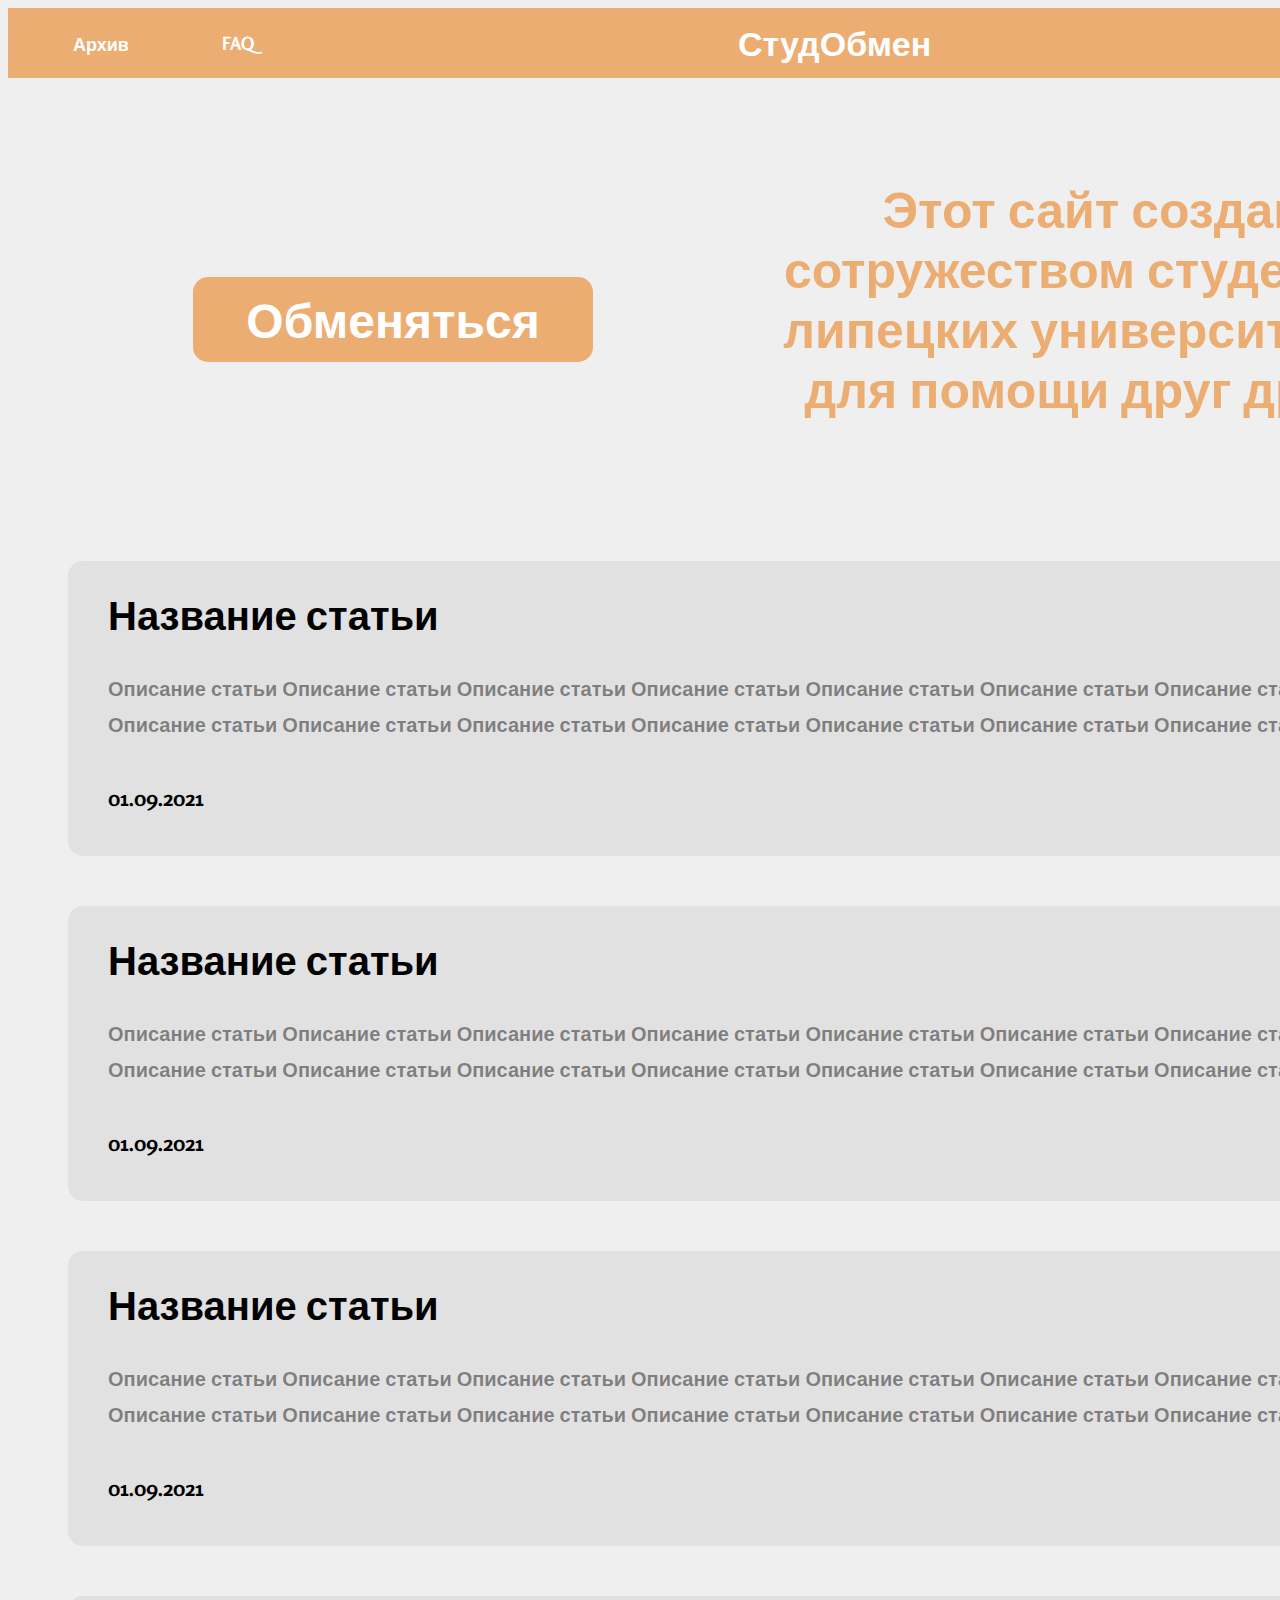
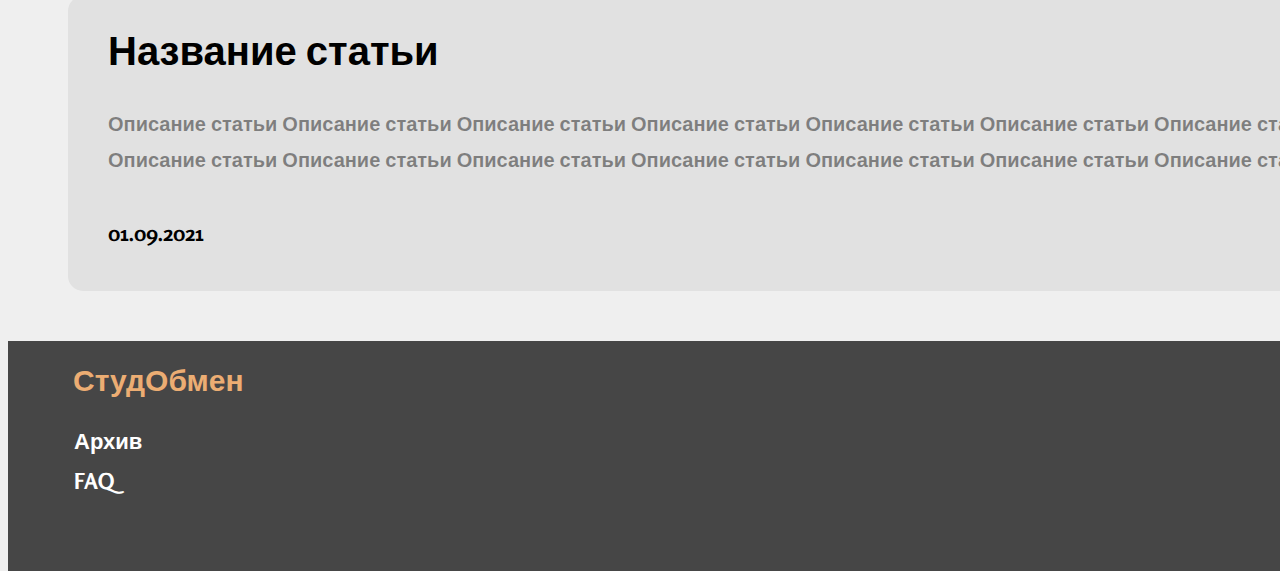
==== index.html @ db9eccbe "3212" ====
<!DOCTYPE html>
<html lang="ru">
<head>
    <meta charset="UTF-8">
    <meta http-equiv="X-UA-Compatible" content="IE=edge">
    <meta name="viewport" content="width=\, initial-scale=1.0">
    <link rel="stylesheet" href="style.css">
    <link rel="preconnect" href="https://fonts.googleapis.com">
    <link rel="preconnect" href="https://fonts.gstatic.com" crossorigin>
    <link href="https://fonts.googleapis.com/css2?family=Rosario:wght@300;400;500;600;700&display=swap" rel="stylesheet">
    <title>СтудОбмен</title>
</head>

<body>
    <header>
        <button class="header__button1">Архив</button>
        <button class="header__button2">FAQ</button>
        <h1 class="header__h1">СтудОбмен</h1>
        <button class="header__button3">Вход</button>
        <a class="header__button4" href="file:///Users/efimdolgov/Desktop/%D0%9E%D1%82%D1%80%D1%83%D0%B1%D1%8F%D0%BD%D0%BD%D0%B8%D0%BA%D0%BE%D0%B2%D0%B0/regisration/registrationPage.html">Регистрация</a>
    </header>
    <section class="title">
        <button class="title__button">Обменяться</button>
        <h2 class="title__h2">Этот сайт создан </br>сотружеством студентов </br>липецких университетов </br>для помощи друг другу</h2>
    </section>
    <section class="wrapper">
        <div class="wrapper__div">
            <div class="div__div">
                <h3 class="div__h3">Название статьи</h3>
                <p class="div__p">Описание статьи Описание статьи Описание статьи Описание статьи 
                   Описание статьи Описание статьи Описание статьи Описание статьи</br> Описание статьи Описание статьи 
                   Описание статьи Описание статьи Описание статьи Описание статьи Описание статьи Описание статьи</p>
            </div>
            <div class="div__div2">
                <p class="div2__p">01.09.2021</p>
                <button class="div2__button">Посмотреть</button>
            </div>
        </div>
        <div class="wrapper__div">
            <div class="div__div">
                <h3 class="div__h3">Название статьи</h3>
                <p class="div__p">Описание статьи Описание статьи Описание статьи Описание статьи 
                   Описание статьи Описание статьи Описание статьи Описание статьи </br> Описание статьи Описание статьи 
                   Описание статьи Описание статьи Описание статьи Описание статьи Описание статьи Описание статьи</p>
            </div>
            <div class="div__div2">
                <p class="div2__p">01.09.2021</p>
                <button class="div2__button">Посмотреть</button>
            </div>
        </div>
        <div class="wrapper__div">
            <div class="div__div">
                <h3 class="div__h3">Название статьи</h3>
                <p class="div__p">Описание статьи Описание статьи Описание статьи Описание статьи 
                   Описание статьи Описание статьи Описание статьи Описание статьи</br> Описание статьи Описание статьи 
                   Описание статьи Описание статьи Описание статьи Описание статьи Описание статьи Описание статьи</p>
            </div>
            <div class="div__div2">
                <p class="div2__p">01.09.2021</p>
                <button class="div2__button">Посмотреть</button>
            </div>
        </div>
        <div class="wrapper__div">
            <div class="div__div">
                <h3 class="div__h3">Название статьи</h3>
                <p class="div__p">Описание статьи Описание статьи Описание статьи Описание статьи 
                   Описание статьи Описание статьи Описание статьи Описание статьи</br> Описание статьи Описание статьи 
                   Описание статьи Описание статьи Описание статьи Описание статьи Описание статьи Описание статьи</p>
            </div>
            <div class="div__div2">
                <p class="div2__p">01.09.2021</p>
                <button class="div2__button">Посмотреть</button>
            </div>
        </div>
    </section>
    <footer>
        <button class="footer__button1">СтудОбмен</button>
        <div class="footer__div1">
            <button class="footer__button2">Архив</button>
            <button class="footer__button3">Вход</button>
        </div>
        <div class="footer__div2">
            <button class="footer__button2">FAQ</button>
            <button class="footer__button3">Регистрация</button>
        </div>
        <p class="footer__p">Этот сайт создан сотружеством студентов </br>липецких университетов для помощи друг другу</p>
    </footer>
</body>
</html>
---- style.css ----
@import url('https://fonts.googleapis.com/css2?family=Rosario:wght@300;400;500;600;700&display=swap');

* {
    font-family: 'Rosario', sans-serif;
    font-style: normal;
    font-weight: 400;
}

body {
    width: 1680px;
    height: 1588px;
    
    background: #EFEFEF;
}

header {
    width: 1680px;
    height: 70px;  
    display: flex;
    align-items: center;
    

    background: #ECAD73;  
}

.header__button1 {
    padding-left: 50px;

    width: 100px;
    height: 30px;
    background: #ECAD73;
    cursor: pointer;
    border: none;

    width: 100px;
    height: 22px;
    font-weight: bold;
    font-size: 18px;
    line-height: 22px;
    margin-right: 40px;
    margin-left: 15px;

    color: #FFFFFF;    
}

.header__button2 {
    width: 150px;
    height: 30px;
    background: #ECAD73;
    cursor: pointer;
    border: none;

    font-weight: bold;
    font-size: 18px;
    line-height: 22px;
    margin-right: 375px;

    color: #FFFFFF;
}

.header__h1 {
    padding-left: 50px;

    width: 202px;
    height: 41px;
    font-weight: bold;
    font-size: 34px;
    line-height: 41px;
    margin-right: 385px;
    
    color: #FFFFFF;    
}

.header__button3 {
    padding-left: 35px;

    width: 170px;
    height: 30px;
    background: #ECAD73;
    cursor: pointer;
    border: none;

    width: 46px;
    height: 22px;
    font-weight: bold;
    font-size: 18px;
    line-height: 22px;
    margin-right: 40px;
    
    color: #FFFFFF;
}

.header__button4 {
    padding-left: 60px;
    text-decoration: none;

    width: 170px;
    height: 30px;
    background: #ECAD73;
    cursor: pointer;
    border: none;

    width: 121px;
    height: 22px;
    font-weight: bold;
    font-size: 18px;
    line-height: 22px;

    color: #FFFFFF;

}

.title {
    width: 1250px;
    padding: 60px 185px 20px 185px;
    display: flex;
    justify-content: space-between;
    align-items: center;
}

.title__button {
    width: 400px;
    height: 85px;
    background: #ECAD73;
    border-radius: 15px;
    font-weight: bold;
    font-size: 48px;
    line-height: 58px;
    cursor: pointer;
    border: none;

    color: #FFFFFF;
}

.title__h2 {
    width: 700px;
    height: 280px;
    font-weight: bold;
    font-size: 50px;
    line-height: 60px;
    text-align: center;
    
    color: #ECAD73;        
}

.wrapper {
    padding: 0 40px 0 60px;
}

.wrapper__div {
    width: 1560px;
    height: 295px;
    margin-bottom: 50px;
    background: #E1E1E1;
    border-radius: 15px;
}

.div__h3 {
    width: 400px;
    height: 30px;
    padding-top: 40px;
    padding-left: 40px;
    font-weight: bold;
    font-size: 40px;
    line-height: 29px;

    color: #000000;    
}

.div__p {
    padding-left: 40px;
    font-weight: bold;
    font-size: 20px;
    line-height: 36px;
    
    color: rgba(0, 0, 0, 0.44);
    
}

.div__div2 {
    display: flex;
    justify-content: space-between;
    padding: 0 40px 0 40px;
}

.div2__p {
    font-weight: bold;
    font-size: 22px;
    line-height: 27px;

    color: #000000;
}

.div2__button {
    width: 200px;
    height: 60px;
    background: #ECAD73;
    border-radius: 15px;
    font-weight: bold;
    font-size: 22px;
    line-height: 27px;
    border: none;
    cursor: pointer;

    color: #FFFFFF;  
}

footer {
    width: 1680px;
    height: 230px;
    left: 0px;
    top: 1415px;

    background: #464646;
}

.footer__button1 {
    padding-left: 65px;
    padding-top: 25px;
    padding-bottom: 60px;

    width: 170px;
    height: 30px;
    background: #464646;
    cursor: pointer;
    border: none;

    font-weight: bold;
    font-size: 30px;
    line-height: 29px;
  
    color: #ECAD73;
}

.footer__div1, .footer__div2 {
    padding-left: 60px;
    padding-right: 60px;
    padding-bottom: 10px;
    display: flex;
    justify-content: space-between;
}

.footer__button2 {
    width: 170px;
    height: 30px;
    background: #464646;
    cursor: pointer;
    border: none;

    font-weight: bold;
    font-size: 22px;
    line-height: 29px;
    text-align: left;
    color: #FFFFFF;
}

.footer__button3 {
    width: 170px;
    height: 30px;
    background: #464646;
    cursor: pointer;
    border: none;

    font-weight: bold;
    font-size: 22px;
    line-height: 29px;
    text-align: right;
    color: #FFFFFF;
}

.footer__p {
    padding-right: 60px;
    padding-top: 15px;

    font-weight: bold;
    font-size: 9px;
    line-height: 11px;
    text-align: right;
    
    color: #9B9898;
    
}
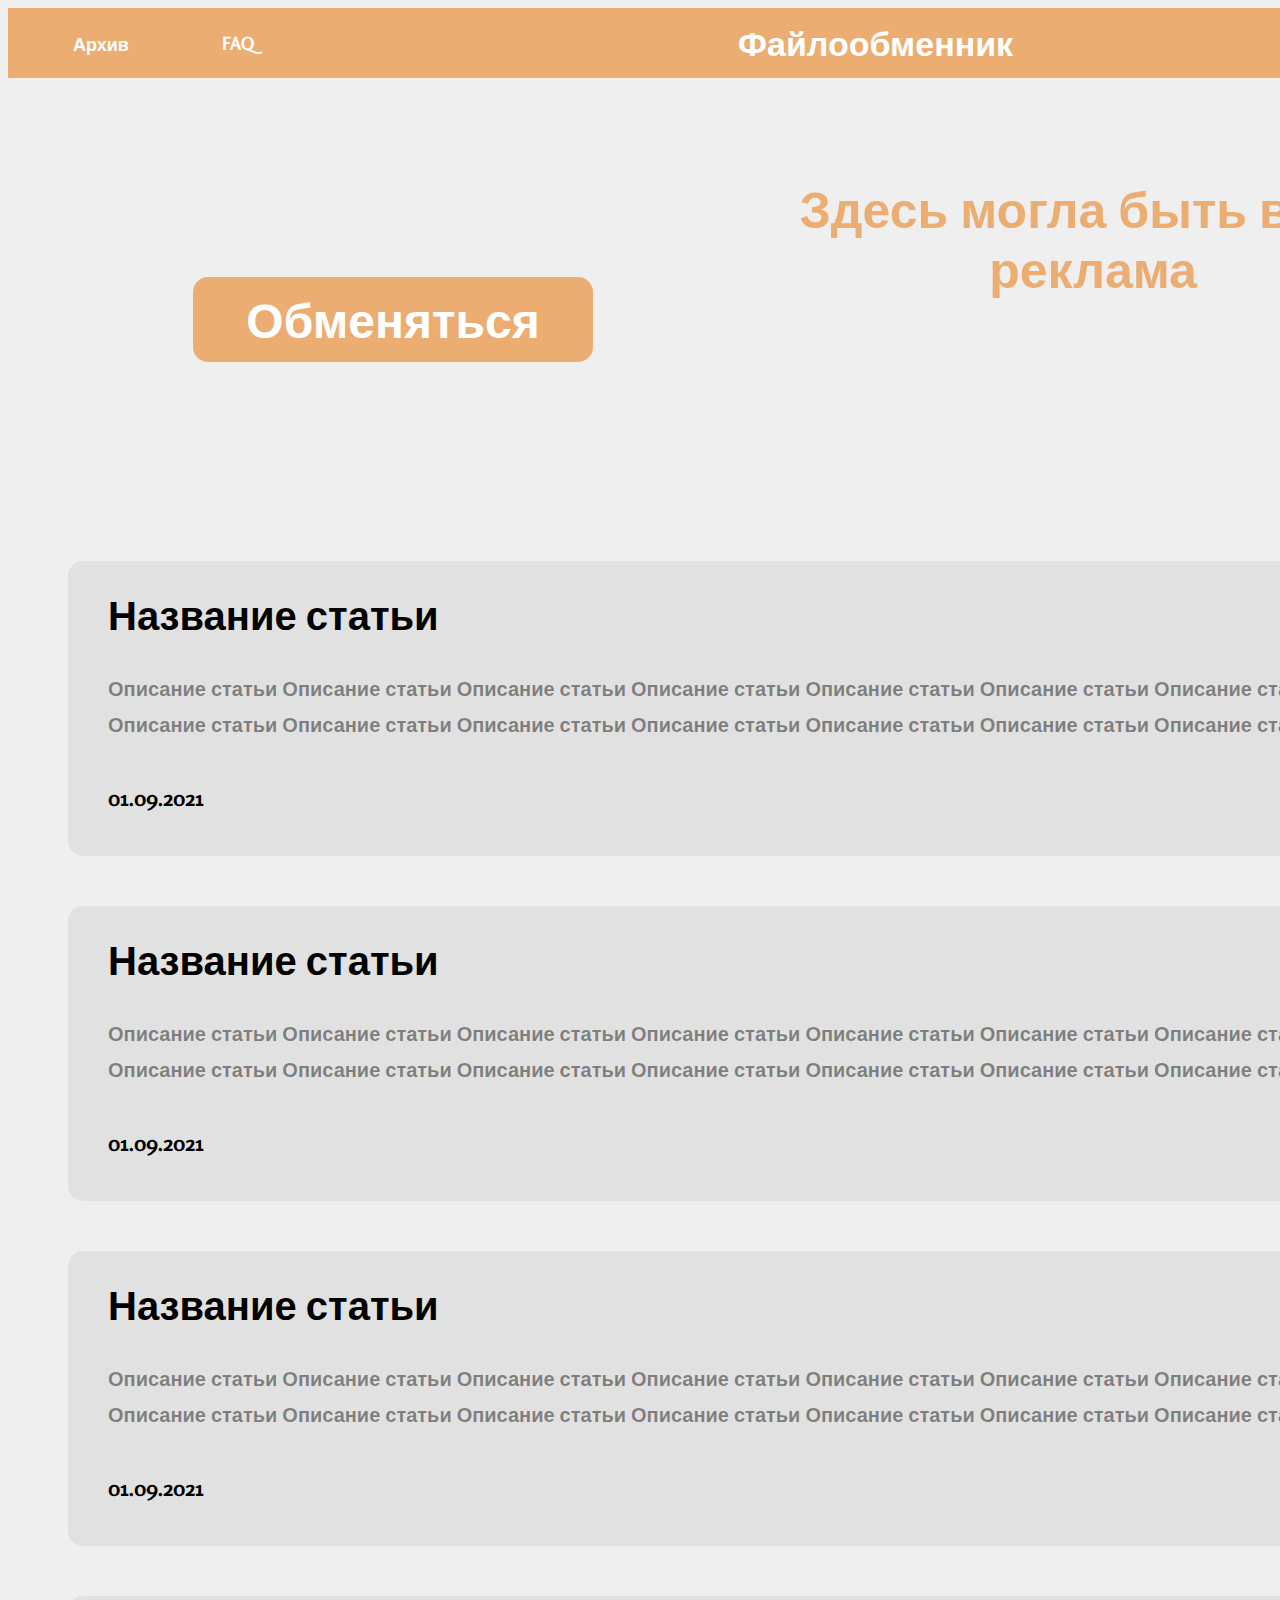
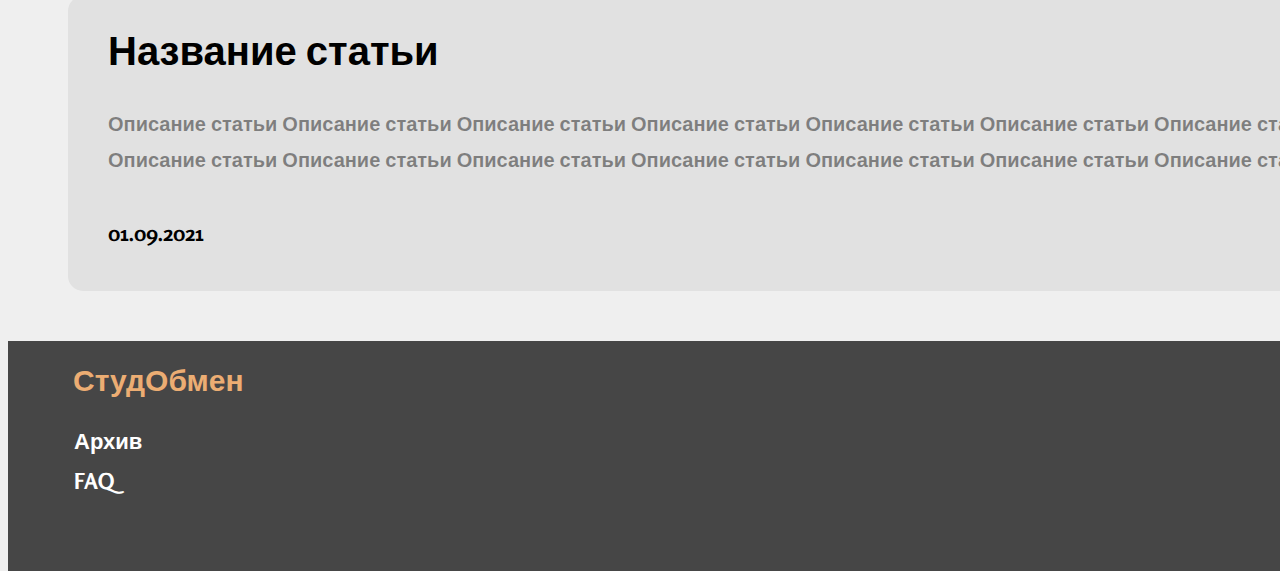
==== commit f8ce3edf: "675" ====
--- a/index.html
+++ b/index.html
@@ -1,5 +1,5 @@
 <!DOCTYPE html>
-<html lang="ru">
+<html lang="eu">
 <head>
     <meta charset="UTF-8">
     <meta http-equiv="X-UA-Compatible" content="IE=edge">
@@ -8,20 +8,20 @@
     <link rel="preconnect" href="https://fonts.googleapis.com">
     <link rel="preconnect" href="https://fonts.gstatic.com" crossorigin>
     <link href="https://fonts.googleapis.com/css2?family=Rosario:wght@300;400;500;600;700&display=swap" rel="stylesheet">
-    <title>СтудОбмен</title>
+    <title>Файлообменник</title>
 </head>
 
 <body>
     <header>
         <button class="header__button1">Архив</button>
         <button class="header__button2">FAQ</button>
-        <h1 class="header__h1">СтудОбмен</h1>
+        <h1 class="header__h1">Файлообменник</h1>
         <button class="header__button3">Вход</button>
-        <a class="header__button4" href="file:///Users/efimdolgov/Desktop/%D0%9E%D1%82%D1%80%D1%83%D0%B1%D1%8F%D0%BD%D0%BD%D0%B8%D0%BA%D0%BE%D0%B2%D0%B0/regisration/registrationPage.html">Регистрация</a>
+        <a class="header__button4" href="registrationPage.html">Регистрация</a>
     </header>
     <section class="title">
         <button class="title__button">Обменяться</button>
-        <h2 class="title__h2">Этот сайт создан </br>сотружеством студентов </br>липецких университетов </br>для помощи друг другу</h2>
+        <h2 class="title__h2">Здесь могла быть ваша реклама</h2>
     </section>
     <section class="wrapper">
         <div class="wrapper__div">
@@ -83,7 +83,7 @@
             <button class="footer__button2">FAQ</button>
             <button class="footer__button3">Регистрация</button>
         </div>
-        <p class="footer__p">Этот сайт создан сотружеством студентов </br>липецких университетов для помощи друг другу</p>
+        <p class="footer__p">© Сделано в России, 2021 г. Все права защищены.</p>
     </footer>
 </body>
 </html>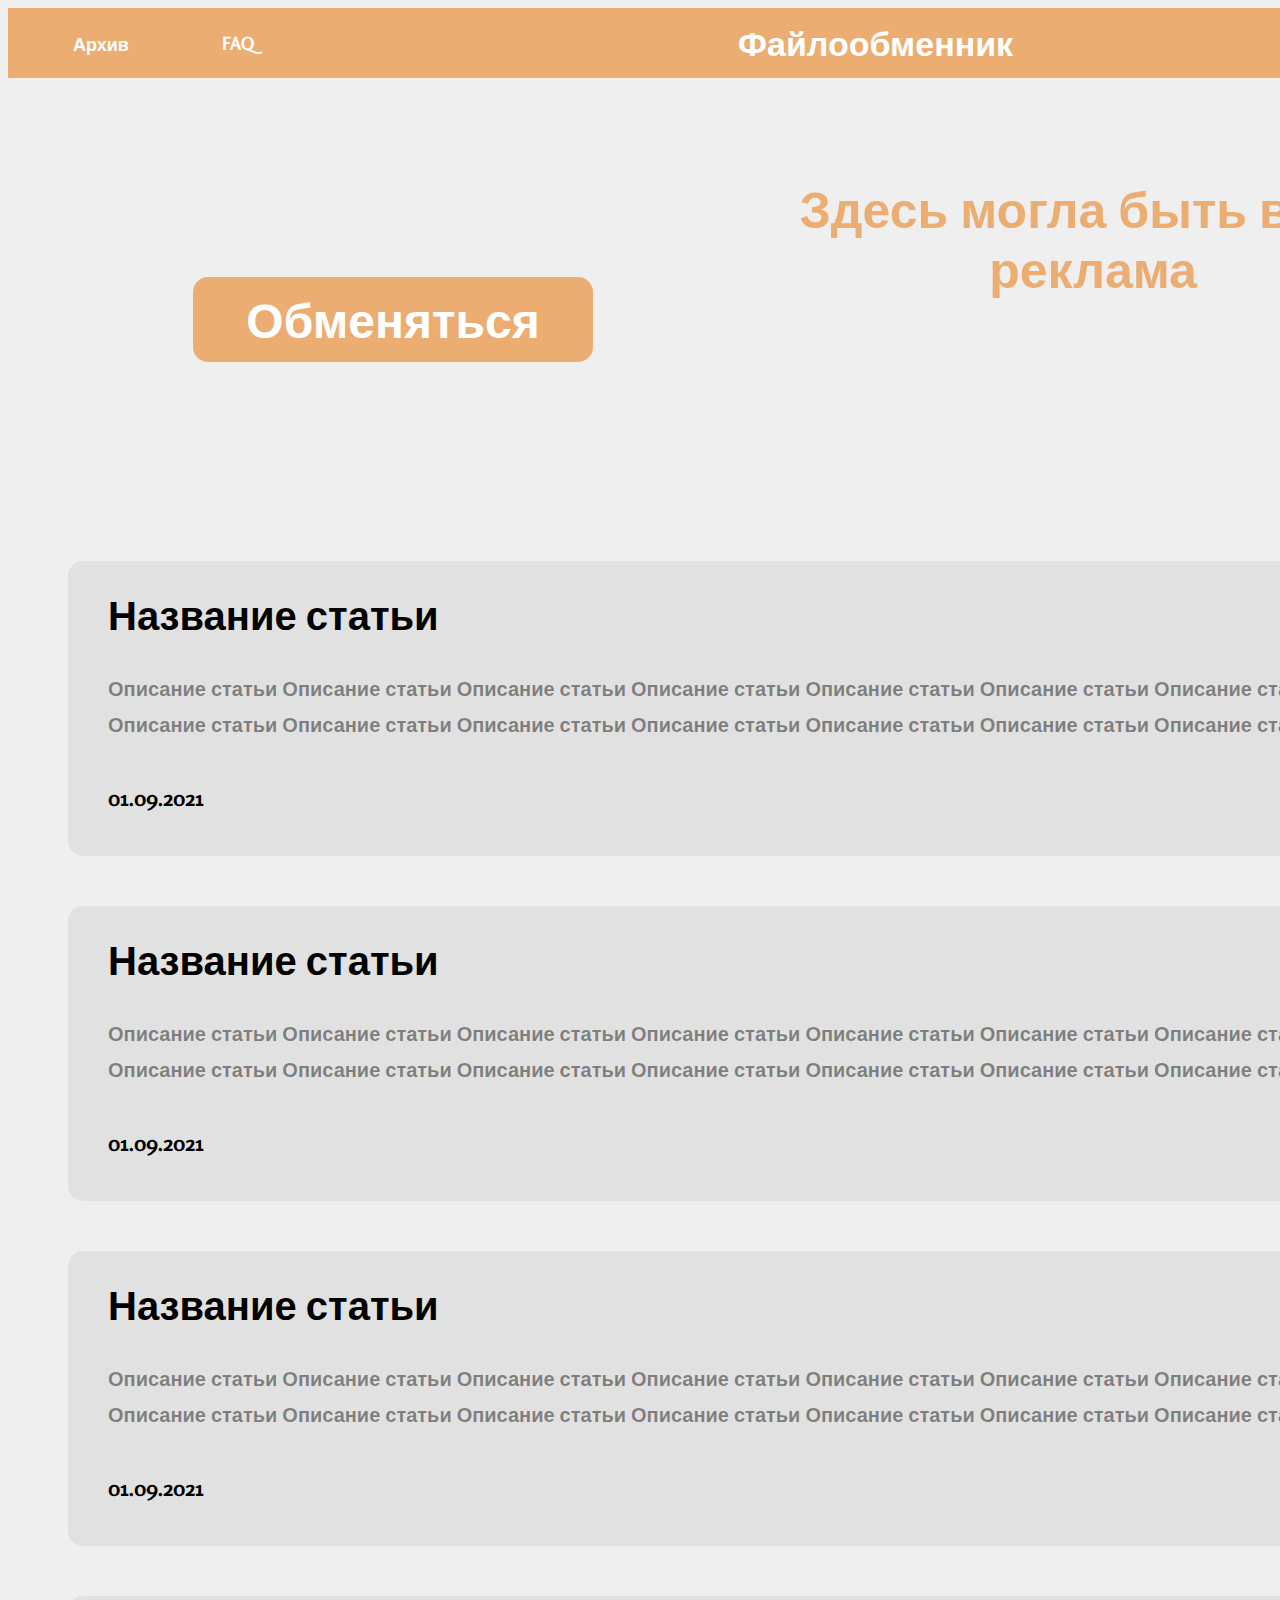
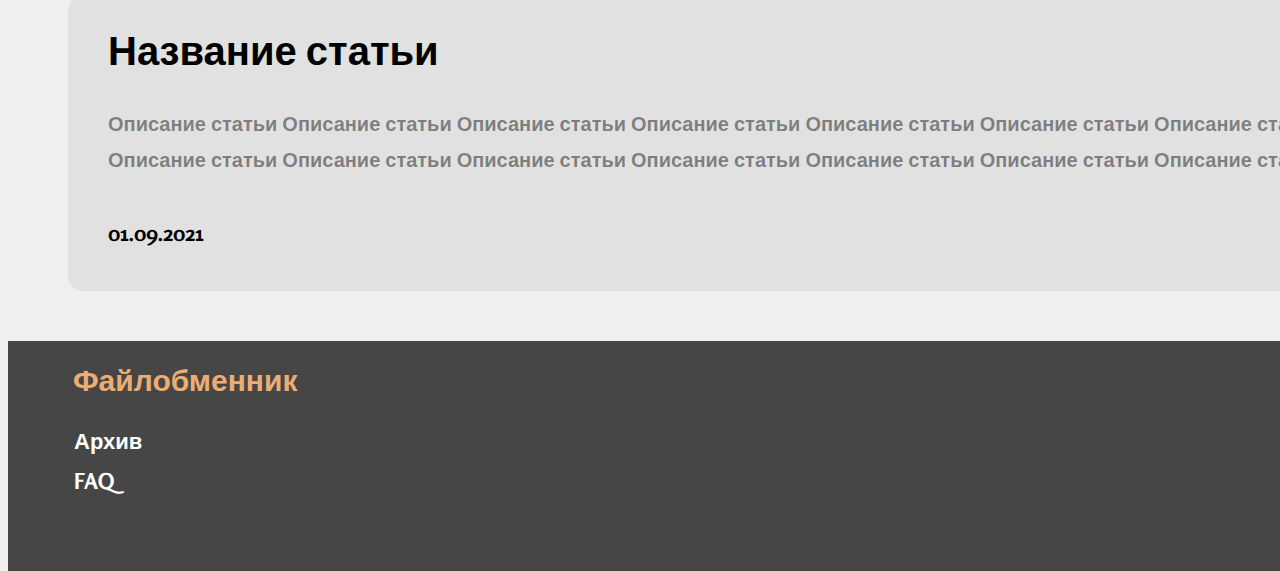
==== commit ac025709: "1234546" ====
--- a/index.html
+++ b/index.html
@@ -74,7 +74,7 @@
         </div>
     </section>
     <footer>
-        <button class="footer__button1">СтудОбмен</button>
+        <button class="footer__button1">Файлобменник</button>
         <div class="footer__div1">
             <button class="footer__button2">Архив</button>
             <button class="footer__button3">Вход</button>
